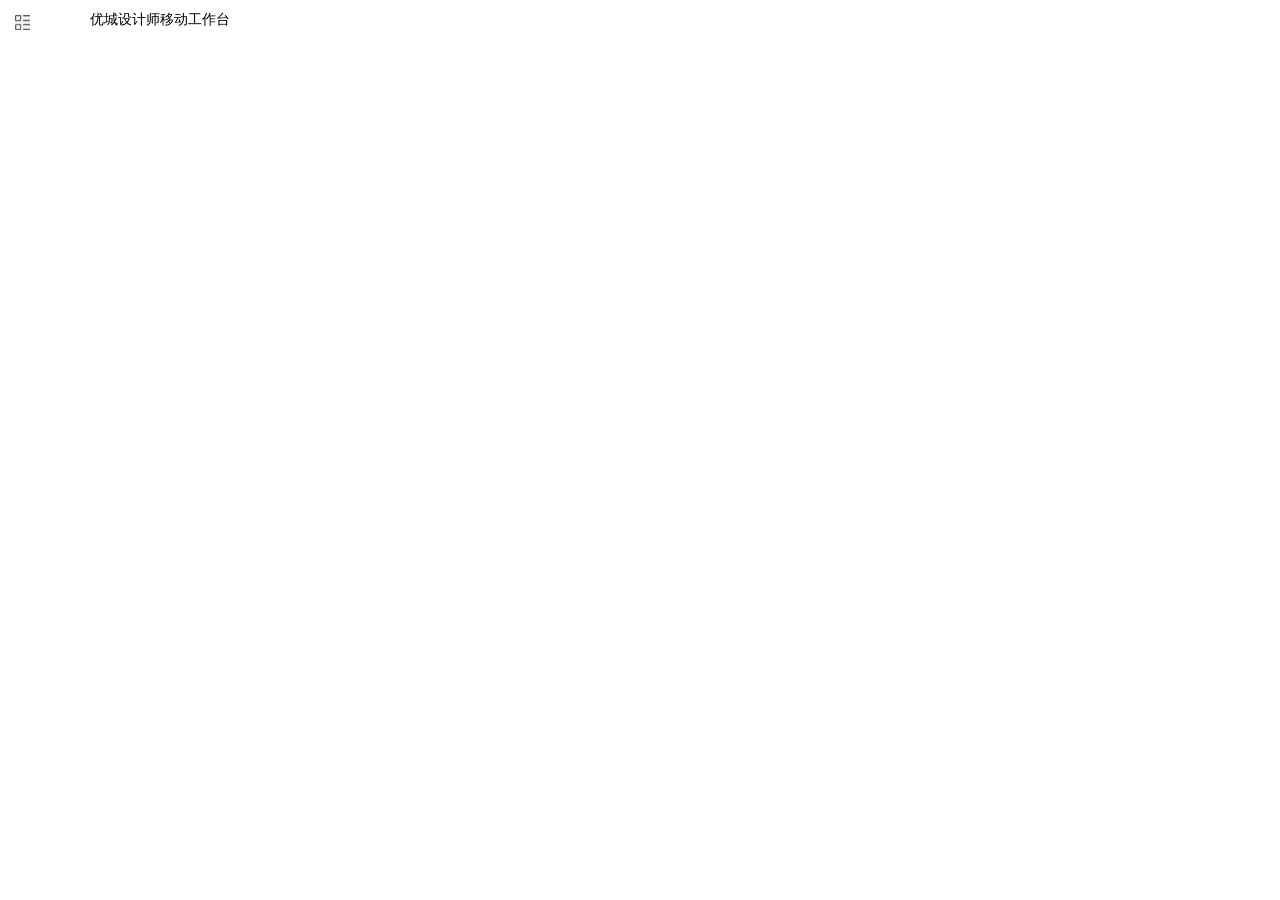
==== 优城设计师端/shouye.html @ 936a4636 "3.10排版" ====
<!DOCTYPE html>
<html>
	<head>
		<meta charset="UTF-8">
		<title></title>
		<link rel="stylesheet" type="text/css" href="css/shouye.css"/>
		<meta http-equiv="X-UA-Compatible" content="IE=edge,chrome=1">
	    <meta name="viewport" content="width=device-width, initial-scale=1.0">
	</head>
	<body>
		<div class="box">
			<header>
				<div class="h_left">
					<img src="yc/shouye/a_03.png" alt="" />
				</div>
				<h1>优城设计师移动工作台</h1>
			</header>
			<section></section>
			<footer></footer>
		</div>
	</body>
</html>
---- 优城设计师端/css/shouye.css ----
@import url("reset.css");
html {
  font-size: 62.5%;
}
html,
body {
  width: 100%;
  height: 100%;
  font-family: "宋体";
}
.box {
  width: 100%;
  height: 100%;
  background: none;
  display: -webkit-box;
  -webkit-box-orient: vertical;
}
.box header {
  width: 100%;
  height: 4rem;
  background: none;
  display: -webkit-box;
  -webkit-box-orient: horizontal;
}
.box header .h_left {
  width: 9rem;
  height: 4rem;
  background: none;
}
.box header .h_left img {
  width: 1.5rem;
  height: 1.5rem;
  background: none;
  padding: 15px;
}
.box header h1 {
  -webkit-box-flex: 1;
  line-height: 4rem;
  font-size: 1.4rem;
}
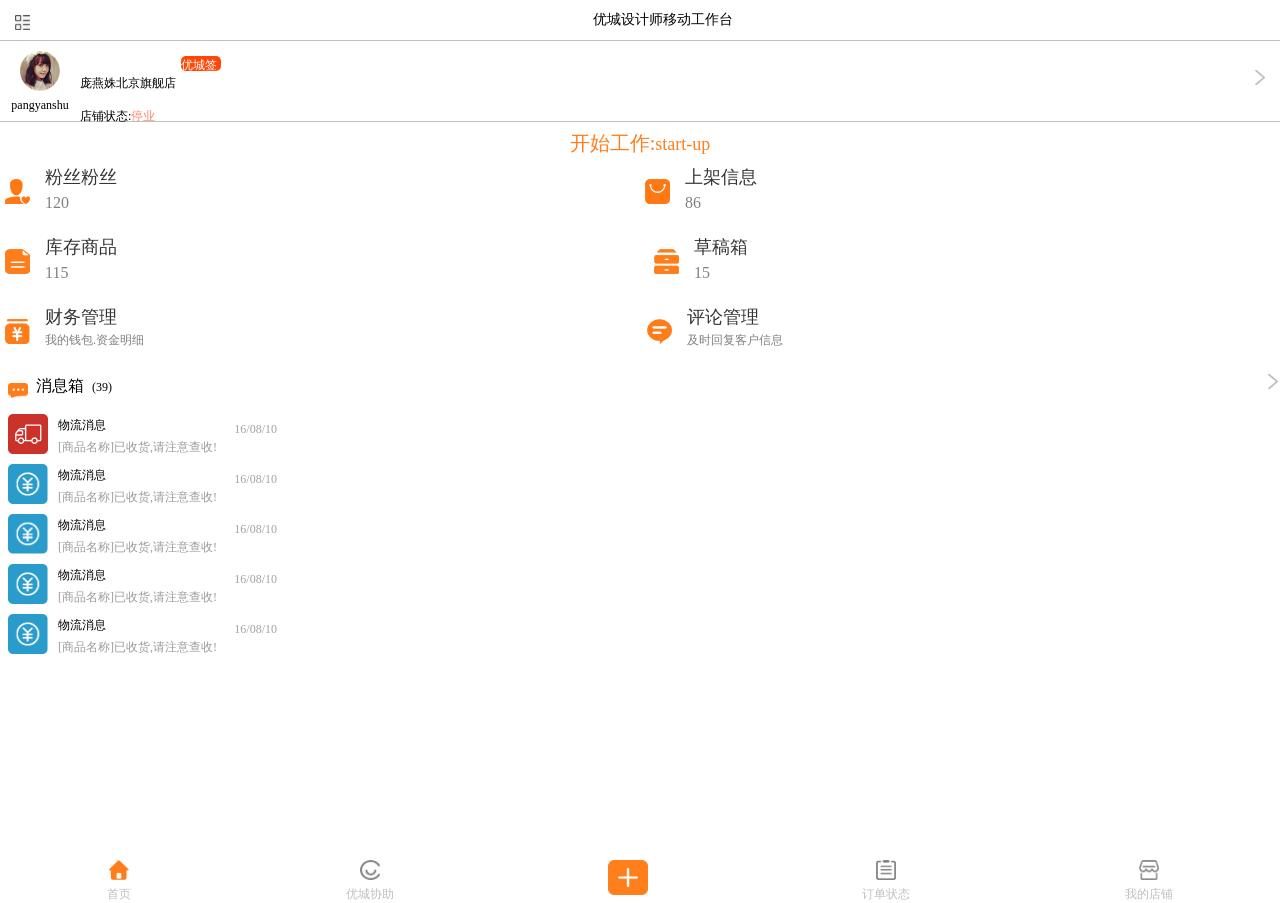
==== commit cc6465e2: "修改" ====
--- a/优城设计师端/shouye.html
+++ b/优城设计师端/shouye.html
@@ -6,6 +6,9 @@
 		<link rel="stylesheet" type="text/css" href="css/shouye.css"/>
 		<meta http-equiv="X-UA-Compatible" content="IE=edge,chrome=1">
 	    <meta name="viewport" content="width=device-width, initial-scale=1.0">
+	    <script type="text/javascript" src="js/iscroll.js">
+	    	
+	    </script>
 	</head>
 	<body>
 		<div class="box">
@@ -15,8 +18,181 @@
 				</div>
 				<h1>优城设计师移动工作台</h1>
 			</header>
-			<section></section>
-			<footer></footer>
+			<section id="aaa">
+				<div>
+					<div class="title">
+						<div class="t_left">
+							<dl>
+								<dt><img src="yc/shouye/a_07.png"/></dt>
+								<dd>pangyanshu</dd>
+							</dl>
+						</div>
+						<div class="t_center">
+							<p>庞燕姝北京旗舰店<span>优城签约</span></p>
+							<p>店铺状态:<i>停业</i></p>
+						</div>
+						<div class="t_right">
+							<img src="yc/shouye/a_10.png"/>
+						</div>
+					</div>
+					<div class="start-work">
+						<h2>开始工作:<span>start-up</span></h2>
+					</div>
+					<div class="s-content">
+						<dl>
+							<dt><img src="yc/shouye/a_14.png"/></dt>
+							<dd>
+								<span>粉丝粉丝</span>
+								<p>120</p>
+							</dd>
+						</dl>
+						<dl>
+							<dt><img src="yc/shouye/a_16.png"/></dt>
+							<dd>
+								<span>上架信息</span>
+								<p>86</p>
+							</dd>
+						</dl>
+					</div>
+					<div class="s-content">
+						<dl>
+							<dt><img src="yc/shouye/a_21.png"/></dt>
+							<dd>
+								<span>库存商品</span>
+								<p>115</p>
+							</dd>
+						</dl>
+						<dl>
+							<dt><img src="yc/shouye/a_23.png"/></dt>
+							<dd>
+								<span>草稿箱</span>
+								<p>15</p>
+							</dd>
+						</dl>
+					</div>
+						<div class="s-content">
+						<dl>
+							<dt><img src="yc/shouye/a_27.png"/></dt>
+							<dd>
+								<span>财务管理</span>
+								<p style="font-size: 1.2rem;">我的钱包.资金明细</p>
+							</dd>
+						</dl>
+						<dl>
+							<dt><img src="yc/shouye/a_29.png"/></dt>
+							<dd>
+								<span>评论管理</span>
+								<p style="font-size: 1.2rem;">及时回复客户信息</p>
+							</dd>
+						</dl>
+					</div>
+					<div class="s_info">
+						<ul>
+							<li><img src="yc/shouye/a_33.png"/><span>消息箱</span><i>(39)</i></li>
+						    <li><img src="yc/shouye/a_10.png"/></li>
+						</ul>
+					</div>	
+					<div class="s_info_list">
+						<div class="s_i_l_left">
+							<dl>
+								<dt><img src="yc/shouye/a_37.png"/></dt>
+								<dd>
+									<h1>物流消息</h1>
+									<p>[商品名称]已收货,请注意查收!</p>
+								</dd>
+							</dl>
+						</div>
+						<div class="s_i_l_right">
+							<span>16/08/10</span>
+						</div>
+					</div>
+					<div class="s_info_list">
+						<div class="s_i_l_left">
+							<dl>
+								<dt><img src="yc/shouye/a_40.png"/></dt>
+								<dd>
+									<h1>物流消息</h1>
+									<p>[商品名称]已收货,请注意查收!</p>
+								</dd>
+							</dl>
+						</div>
+						<div class="s_i_l_right">
+							<span>16/08/10</span>
+						</div>
+					</div>
+					<div class="s_info_list">
+						<div class="s_i_l_left">
+							<dl>
+								<dt><img src="yc/shouye/a_42.png"/></dt>
+								<dd>
+									<h1>物流消息</h1>
+									<p>[商品名称]已收货,请注意查收!</p>
+								</dd>
+							</dl>
+						</div>
+						<div class="s_i_l_right">
+							<span>16/08/10</span>
+						</div>
+					</div>
+					<div class="s_info_list">
+						<div class="s_i_l_left">
+							<dl>
+								<dt><img src="yc/shouye/a_44.png"/></dt>
+								<dd>
+									<h1>物流消息</h1>
+									<p>[商品名称]已收货,请注意查收!</p>
+								</dd>
+							</dl>
+						</div>
+						<div class="s_i_l_right">
+							<span>16/08/10</span>
+						</div>
+					</div>
+					<div class="s_info_list">
+						<div class="s_i_l_left">
+							<dl>
+								<dt><img src="yc/shouye/a_46.png"/></dt>
+								<dd>
+									<h1>物流消息</h1>
+									<p>[商品名称]已收货,请注意查收!</p>
+								</dd>
+							</dl>
+						</div>
+						<div class="s_i_l_right">
+							<span>16/08/10</span>
+						</div>
+					</div>
+				</div>
+			</section >
+			<footer>
+				<dl>
+					<dt><img src="yc/shouye/a_49.png"/></dt>
+					<dd>首页</dd>
+				</dl>
+				<dl>
+					<dt><img src="yc/shouye/a_54.png"/></dt>
+					<dd>优城协助</dd>
+				</dl>
+				<dl>
+					<dt><img src="yc/shouye/a_51.png"/></dt>
+				</dl>
+				<dl>
+					<dt><img src="yc/shouye/a_57.png"/></dt>
+					<dd>订单状态</dd>
+				</dl>
+				<dl>
+					<dt><img src="yc/shouye/a_60.png"/></dt>
+					<dd>我的店铺</dd>
+				</dl>
+			</footer>
 		</div>
 	</body>
+	<script type="text/javascript">
+	var myscroll=new IScroll("#aaa",{
+	scrollbars:true,
+	disableMouse:true,
+	disablePointer:true,
+	scrollbars:'custom'					
+    });
+	</script>
 </html>
--- a/优城设计师端/css/shouye.css
+++ b/优城设计师端/css/shouye.css
@@ -21,9 +21,10 @@
   background: none;
   display: -webkit-box;
   -webkit-box-orient: horizontal;
+  border-bottom: 1px solid #bfbfbf;
 }
 .box header .h_left {
-  width: 9rem;
+  width: auto;
   height: 4rem;
   background: none;
 }
@@ -37,4 +38,190 @@
   -webkit-box-flex: 1;
   line-height: 4rem;
   font-size: 1.4rem;
-}
+  text-align: center;
+}
+.box section {
+  -webkit-box-flex: 1;
+  overflow: hidden;
+}
+.box section div .title {
+  width: 100%;
+  height: 8rem;
+  background: none;
+  display: -webkit-box;
+  -webkit-box-orient: horizontal;
+  border-bottom: 1px solid #bfbfbf;
+}
+.box section div .title .t_left {
+  width: 8rem;
+  height: 8rem;
+  background: none;
+  text-align: center;
+}
+.box section div .title .t_left img {
+  width: 4rem;
+  height: 4rem;
+  background: none;
+  margin-top: 10px;
+}
+.box section div .title .t_center {
+  -webkit-box-flex: 1;
+}
+.box section div .title .t_center p {
+  margin-top: 15px;
+}
+.box section div .title .t_center p span {
+  border-radius: 5px;
+  width: 4rem;
+  height: 1.5rem;
+  background: #ff4707;
+  display: inline-block;
+  color: white;
+  margin-left: 5px;
+}
+.box section div .title .t_center p i {
+  color: #fd836b;
+}
+.box section div .title .t_right {
+  width: 4rem;
+  height: 10rem;
+  background: none;
+  text-align: center;
+  line-height: 8rem;
+}
+.box section div .title .t_right img {
+  width: 1rem;
+  height: 1.5rem;
+  background: none;
+}
+.box section div .start-work {
+  width: 100%;
+  height: 4.2rem;
+  background: none;
+}
+.box section div .start-work h2 {
+  -webkit-box-flex: 1;
+  text-align: center;
+  color: #ff7f1c;
+  font-size: 20px;
+  line-height: 4.2rem;
+}
+.box section div .start-work h2 span {
+  font-size: 1.8rem;
+}
+.box section div .s-content {
+  width: 100%;
+  height: 7rem;
+  background: none;
+  display: -webkit-box;
+  -webkit-box-orient: horizontal;
+}
+.box section div .s-content dl {
+  display: -webkit-box;
+  -webkit-box-orient: horizontal;
+  -webkit-box-flex: 1;
+}
+.box section div .s-content dl img {
+  width: 2.5rem;
+  height: 2.5rem;
+  background: none;
+  padding: 15px 5px;
+}
+.box section div .s-content dl dd {
+  margin-left: 1rem;
+}
+.box section div .s-content dl dd span {
+  font-size: 1.8rem;
+  color: #343434;
+}
+.box section div .s-content dl dd p {
+  color: #808080;
+  font-size: 1.6rem;
+}
+.box section div .s_info {
+  width: 100%;
+  height: 4rem;
+  background: none;
+  padding-left: 8px;
+}
+.box section div .s_info ul {
+  display: -webkit-box;
+  -webkit-box-orient: horizontal;
+}
+.box section div .s_info ul li {
+  -webkit-box-flex: 1;
+}
+.box section div .s_info ul li:nth-child(1) img {
+  width: 2rem;
+  height: 1.5rem;
+  background: none;
+  vertical-align: bottom;
+}
+.box section div .s_info ul li:nth-child(1) span {
+  font-size: 1.6rem;
+  margin: 0 8px ;
+}
+.box section div .s_info ul li:nth-child(2) img {
+  width: 1rem;
+  height: 1.5rem;
+  background: none;
+  float: right;
+  padding-right: 10px;
+}
+.box section div .s_info_list {
+  width: 100%;
+  height: 5rem;
+  background: none;
+  display: -webkit-box;
+  -webkit-box-orient: horizontal;
+}
+.box section div .s_info_list .s_i_l_left dl {
+  padding-left: 8px;
+  -webkit-box-flex: 1;
+  display: -webkit-box;
+  -webkit-box-orient: horizontal;
+}
+.box section div .s_info_list .s_i_l_left dl img {
+  width: 4rem;
+  height: 4rem;
+  background: none;
+}
+.box section div .s_info_list .s_i_l_left dl dd {
+  margin-left: 10px;
+  line-height: 22px;
+}
+.box section div .s_info_list .s_i_l_left dl dd p {
+  color: #9c9c9c;
+}
+.box section div .s_info_list .s_i_l_right {
+  width: 6rem;
+  height: 6rem;
+  background: none;
+  line-height: 3rem;
+}
+.box section div .s_info_list .s_i_l_right span {
+  color: #a3a3a3;
+  float: right;
+}
+.box footer {
+  width: 100%;
+  height: 4rem;
+  background: none;
+  display: -webkit-box;
+  -webkit-box-orient: horizontal;
+}
+.box footer dl {
+  -webkit-box-flex: 1;
+  text-align: center;
+  color: #bfbfbf;
+}
+.box footer dl img {
+  width: 2rem;
+  height: 2rem;
+  background: none;
+}
+.box footer dl:nth-child(3) img {
+  width: 4rem;
+  height: 3.5rem;
+  background: none;
+}
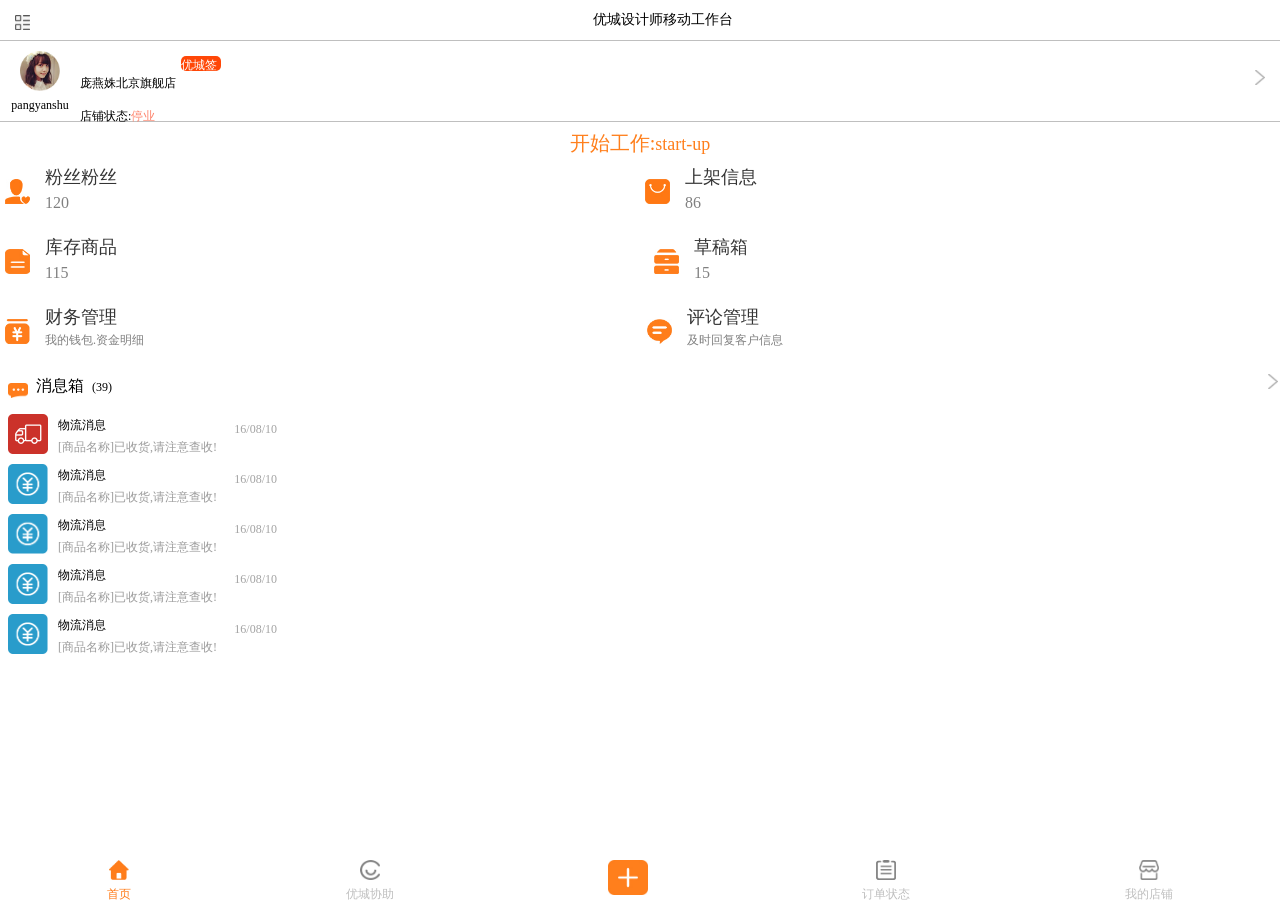
==== commit b10f9a6a: "111" ====
--- a/优城设计师端/shouye.html
+++ b/优城设计师端/shouye.html
@@ -6,7 +6,8 @@
 		<link rel="stylesheet" type="text/css" href="css/shouye.css"/>
 		<meta http-equiv="X-UA-Compatible" content="IE=edge,chrome=1">
 	    <meta name="viewport" content="width=device-width, initial-scale=1.0">
-	    <script type="text/javascript" src="js/iscroll.js">
+	    <script type="text/javascript" src="js/iscroll.js"></script>
+	    <script type="text/javascript" src="js/zepto.min.js">
 	    	
 	    </script>
 	</head>
@@ -20,11 +21,13 @@
 			</header>
 			<section id="aaa">
 				<div>
-					<div class="title">
+					<div class="big_box">
+					<div class="one">
+						<div class="title">
 						<div class="t_left">
-							<dl>
-								<dt><img src="yc/shouye/a_07.png"/></dt>
-								<dd>pangyanshu</dd>
+							<dl>
+								<dt><img src="yc/shouye/a_07.png"/></dt>
+								<dd>pangyanshu</dd>
 							</dl>
 						</div>
 						<div class="t_center">
@@ -39,8 +42,8 @@
 						<h2>开始工作:<span>start-up</span></h2>
 					</div>
 					<div class="s-content">
-						<dl>
-							<dt><img src="yc/shouye/a_14.png"/></dt>
+						<dl>
+							<dt><img src="yc/shouye/a_14.png"/></dt>
 							<dd>
 								<span>粉丝粉丝</span>
 								<p>120</p>
@@ -87,19 +90,19 @@
 						</dl>
 					</div>
 					<div class="s_info">
-						<ul>
-							<li><img src="yc/shouye/a_33.png"/><span>消息箱</span><i>(39)</i></li>
+						<ul>
+							<li><img src="yc/shouye/a_33.png"/><span>消息箱</span><i>(39)</i></li>
 						    <li><img src="yc/shouye/a_10.png"/></li>
 						</ul>
 					</div>	
 					<div class="s_info_list">
 						<div class="s_i_l_left">
-							<dl>
-								<dt><img src="yc/shouye/a_37.png"/></dt>
-								<dd>
-									<h1>物流消息</h1>
-									<p>[商品名称]已收货,请注意查收!</p>
-								</dd>
+							<dl>
+								<dt><img src="yc/shouye/a_37.png"/></dt>
+								<dd>
+									<h1>物流消息</h1>
+									<p>[商品名称]已收货,请注意查收!</p>
+								</dd>
 							</dl>
 						</div>
 						<div class="s_i_l_right">
@@ -161,11 +164,25 @@
 						<div class="s_i_l_right">
 							<span>16/08/10</span>
 						</div>
+					</div>
+					</div>	
+					<div class="two">
+				      <h2>司杰武是傻逼,臭傻逼</h2>
+					</div>	
+					<div class="three">
+						<h2>我是司杰武的小妈</h2>
+					</div>	
+					<div class="four">
+						<h2>司杰武是个傻逼，又笨，跟不上时代的潮流，又黑，有低，又丑，有自恋,</h2>
+					</div>	
+					<div class="five">
+						<h2>司杰武是个大傻帽，而且像毛驴一样，而且就因为太无奈，傻逼一样，不想多说什么，多说无益用在你身上一点不过分</h2>
+					</div>	
 					</div>
 				</div>
 			</section >
 			<footer>
-				<dl>
+				<dl class="active">
 					<dt><img src="yc/shouye/a_49.png"/></dt>
 					<dd>首页</dd>
 				</dl>
@@ -193,6 +210,10 @@
 	disableMouse:true,
 	disablePointer:true,
 	scrollbars:'custom'					
-    });
+    });
+    $("footer dl").tap(function(){
+    	$(".big_box>div").eq($(this).index()).show().siblings().hide();
+    	$(this).addClass("active").siblings().removeClass("active");
+    })
 	</script>
 </html>
--- a/优城设计师端/css/shouye.css
+++ b/优城设计师端/css/shouye.css
@@ -44,7 +44,16 @@
   -webkit-box-flex: 1;
   overflow: hidden;
 }
-.box section div .title {
+.box section div .big_box {
+  display: -webkit-box;
+  -webkit-box-orient: horizontal;
+}
+.box section div .big_box .one {
+  width: 100%;
+  height: 100%;
+  background: none;
+}
+.box section div .big_box .one .title {
   width: 100%;
   height: 8rem;
   background: none;
@@ -52,25 +61,25 @@
   -webkit-box-orient: horizontal;
   border-bottom: 1px solid #bfbfbf;
 }
-.box section div .title .t_left {
+.box section div .big_box .one .title .t_left {
   width: 8rem;
   height: 8rem;
   background: none;
   text-align: center;
 }
-.box section div .title .t_left img {
+.box section div .big_box .one .title .t_left img {
   width: 4rem;
   height: 4rem;
   background: none;
   margin-top: 10px;
 }
-.box section div .title .t_center {
-  -webkit-box-flex: 1;
-}
-.box section div .title .t_center p {
+.box section div .big_box .one .title .t_center {
+  -webkit-box-flex: 1;
+}
+.box section div .big_box .one .title .t_center p {
   margin-top: 15px;
 }
-.box section div .title .t_center p span {
+.box section div .big_box .one .title .t_center p span {
   border-radius: 5px;
   width: 4rem;
   height: 1.5rem;
@@ -79,129 +88,161 @@
   color: white;
   margin-left: 5px;
 }
-.box section div .title .t_center p i {
+.box section div .big_box .one .title .t_center p i {
   color: #fd836b;
 }
-.box section div .title .t_right {
+.box section div .big_box .one .title .t_right {
   width: 4rem;
   height: 10rem;
   background: none;
   text-align: center;
   line-height: 8rem;
 }
-.box section div .title .t_right img {
+.box section div .big_box .one .title .t_right img {
   width: 1rem;
   height: 1.5rem;
   background: none;
 }
-.box section div .start-work {
+.box section div .big_box .one .start-work {
   width: 100%;
   height: 4.2rem;
   background: none;
 }
-.box section div .start-work h2 {
+.box section div .big_box .one .start-work h2 {
   -webkit-box-flex: 1;
   text-align: center;
   color: #ff7f1c;
   font-size: 20px;
   line-height: 4.2rem;
 }
-.box section div .start-work h2 span {
+.box section div .big_box .one .start-work h2 span {
   font-size: 1.8rem;
 }
-.box section div .s-content {
+.box section div .big_box .one .s-content {
   width: 100%;
   height: 7rem;
   background: none;
   display: -webkit-box;
   -webkit-box-orient: horizontal;
 }
-.box section div .s-content dl {
-  display: -webkit-box;
-  -webkit-box-orient: horizontal;
-  -webkit-box-flex: 1;
-}
-.box section div .s-content dl img {
+.box section div .big_box .one .s-content dl {
+  display: -webkit-box;
+  -webkit-box-orient: horizontal;
+  -webkit-box-flex: 1;
+}
+.box section div .big_box .one .s-content dl img {
   width: 2.5rem;
   height: 2.5rem;
   background: none;
   padding: 15px 5px;
 }
-.box section div .s-content dl dd {
+.box section div .big_box .one .s-content dl dd {
   margin-left: 1rem;
 }
-.box section div .s-content dl dd span {
+.box section div .big_box .one .s-content dl dd span {
   font-size: 1.8rem;
   color: #343434;
 }
-.box section div .s-content dl dd p {
+.box section div .big_box .one .s-content dl dd p {
   color: #808080;
   font-size: 1.6rem;
 }
-.box section div .s_info {
+.box section div .big_box .one .s_info {
   width: 100%;
   height: 4rem;
   background: none;
   padding-left: 8px;
 }
-.box section div .s_info ul {
-  display: -webkit-box;
-  -webkit-box-orient: horizontal;
-}
-.box section div .s_info ul li {
-  -webkit-box-flex: 1;
-}
-.box section div .s_info ul li:nth-child(1) img {
+.box section div .big_box .one .s_info ul {
+  display: -webkit-box;
+  -webkit-box-orient: horizontal;
+}
+.box section div .big_box .one .s_info ul li {
+  -webkit-box-flex: 1;
+}
+.box section div .big_box .one .s_info ul li:nth-child(1) img {
   width: 2rem;
   height: 1.5rem;
   background: none;
   vertical-align: bottom;
 }
-.box section div .s_info ul li:nth-child(1) span {
+.box section div .big_box .one .s_info ul li:nth-child(1) span {
   font-size: 1.6rem;
   margin: 0 8px ;
 }
-.box section div .s_info ul li:nth-child(2) img {
+.box section div .big_box .one .s_info ul li:nth-child(2) img {
   width: 1rem;
   height: 1.5rem;
   background: none;
   float: right;
   padding-right: 10px;
 }
-.box section div .s_info_list {
+.box section div .big_box .one .s_info_list {
   width: 100%;
   height: 5rem;
   background: none;
   display: -webkit-box;
   -webkit-box-orient: horizontal;
 }
-.box section div .s_info_list .s_i_l_left dl {
+.box section div .big_box .one .s_info_list .s_i_l_left dl {
   padding-left: 8px;
   -webkit-box-flex: 1;
   display: -webkit-box;
   -webkit-box-orient: horizontal;
 }
-.box section div .s_info_list .s_i_l_left dl img {
-  width: 4rem;
-  height: 4rem;
-  background: none;
-}
-.box section div .s_info_list .s_i_l_left dl dd {
+.box section div .big_box .one .s_info_list .s_i_l_left dl img {
+  width: 4rem;
+  height: 4rem;
+  background: none;
+}
+.box section div .big_box .one .s_info_list .s_i_l_left dl dd {
   margin-left: 10px;
   line-height: 22px;
 }
-.box section div .s_info_list .s_i_l_left dl dd p {
+.box section div .big_box .one .s_info_list .s_i_l_left dl dd p {
   color: #9c9c9c;
 }
-.box section div .s_info_list .s_i_l_right {
+.box section div .big_box .one .s_info_list .s_i_l_right {
   width: 6rem;
   height: 6rem;
   background: none;
   line-height: 3rem;
 }
-.box section div .s_info_list .s_i_l_right span {
+.box section div .big_box .one .s_info_list .s_i_l_right span {
   color: #a3a3a3;
   float: right;
+}
+.box section div .two {
+  width: 100%;
+  height: 100%;
+  background: none;
+  font-size: 1.8rem;
+  color: orange;
+  font-weight: bold;
+}
+.box section div .three {
+  width: 100%;
+  height: 100%;
+  background: none;
+  font-size: 2rem;
+  color: seagreen;
+  font-weight: bold;
+}
+.box section div .four {
+  width: 100%;
+  height: 100%;
+  background: none;
+  font-size: 2.5rem;
+  color: darkcyan;
+  font-weight: bold;
+}
+.box section div .five {
+  width: 100%;
+  height: 100%;
+  background: none;
+  font-size: 3rem;
+  color: crimson;
+  font-weight: bold;
 }
 .box footer {
   width: 100%;
@@ -225,3 +266,6 @@
   height: 3.5rem;
   background: none;
 }
+.box footer .active {
+  color: #ff7d1b;
+}
